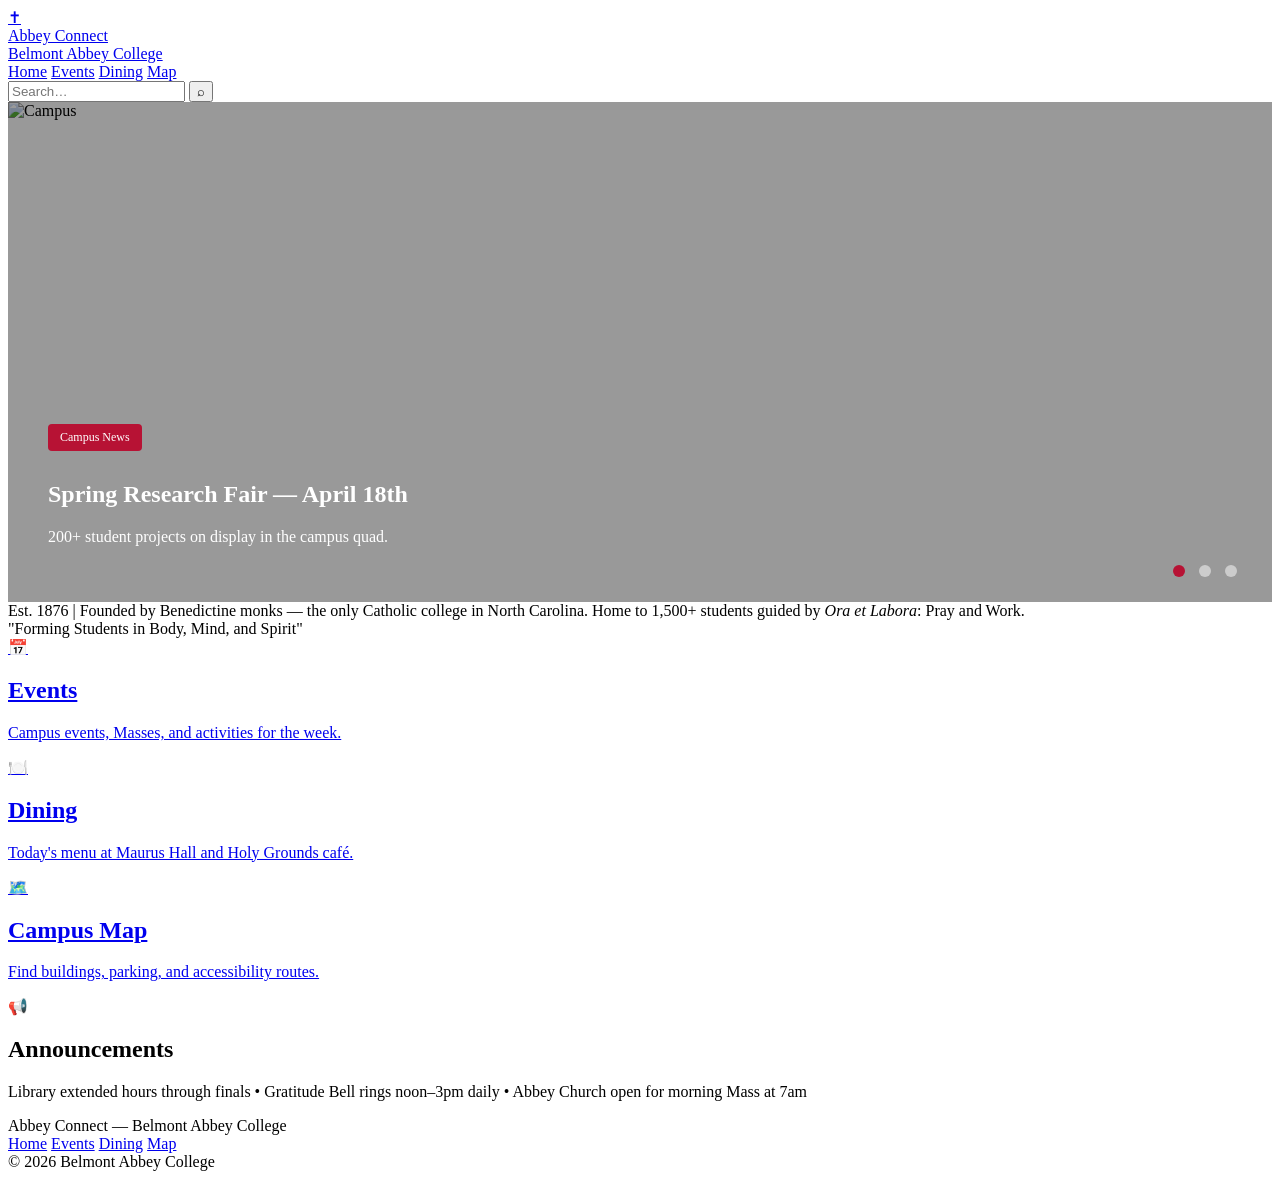
==== index.html @ 9169b960 "Add files via upload final MVP update" ====
<!DOCTYPE html>
<html lang="en">
<head>
  <meta charset="UTF-8" />
  <meta name="viewport" content="width=device-width, initial-scale=1.0" />
  <title>Abbey Connect — Home</title>
  <link rel="preconnect" href="https://fonts.googleapis.com" />
  <link href="https://fonts.googleapis.com/css2?family=Libre+Baskerville:ital,wght@0,400;0,700;1,400&family=Cabin:wght@400;500;600&display=swap" rel="stylesheet" />
  <link rel="stylesheet" href="css/style.css" />
</head>
<body>

  <!-- NAV -->
  <header class="nav">
    <div class="nav-inner">
      <a href="index.html" class="brand">
        <div class="shield">✝</div>
        <div>
          <div class="brand-name">Abbey Connect</div>
          <div class="brand-sub">Belmont Abbey College</div>
        </div>
      </a>
      <nav class="links">
        <a href="index.html" class="link active">Home</a>
        <a href="events.html" class="link">Events</a>
        <a href="dining.html" class="link">Dining</a>
        <a href="map.html" class="link">Map</a>
      </nav>
      <div class="search-row">
        <input type="text" id="searchInput" class="search" placeholder="Search…" />
        <button class="search-btn" onclick="doSearch()">⌕</button>
      </div>
    </div>
  </header>

<!-- SLIDESHOW -->
<section class="hero">
  <div class="slide active">
    <div class="slide-overlay"></div>
    <img src="https://encrypted-tbn0.gstatic.com/images?q=tbn:ANd9GcQvssUSXdxNwv8_qOcikp883IyrOMKsHgpHxg&s" alt="Campus" />
    <div class="slide-text">
      <span class="tag">Campus News</span>
      <h1>Spring Research Fair — April 18th</h1>
      <p>200+ student projects on display in the campus quad.</p>
    </div>
  </div>

  <div class="slide">
    <div class="slide-overlay"></div>
    <img src="https://encrypted-tbn0.gstatic.com/images?q=tbn:ANd9GcQOL46VIlgtaH-UkJZd4ARFxQ_ybtI3n2YIVQ&s" alt="Students" />
    <div class="slide-text">
      <span class="tag">Student Life</span>
      <h1>New Student Center Now Open</h1>
      <p>Come check out the expanded St. Maurus Hall lounge and Holy Grounds café.</p>
    </div>
  </div>

  <div class="slide">
    <div class="slide-overlay"></div>
    <img src="https://belmontabbeycollege.edu/wp-content/uploads/2024/02/DSC09912-copyREV-scaled.jpg" alt="Athletics" />
    <div class="slide-text">
      <span class="tag">Athletics</span>
      <h1>Crusaders Win Conference Championship</h1>
      <p>Men's soccer takes the Conference Carolinas title for the second straight year.</p>
    </div>
  </div>

  <div class="slide-nav">
    <button onclick="goSlide(0)" class="dot active"></button>
    <button onclick="goSlide(1)" class="dot"></button>
    <button onclick="goSlide(2)" class="dot"></button>
  </div>
</section>

<!-- ADD THIS CSS -->
<style>
.hero {
  position: relative;
  width: 100%;
  height: 500px; /* Controls slideshow height */
  overflow: hidden;
}

.slide {
  position: absolute;
  width: 100%;
  height: 100%;
  display: none;
}

.slide.active {
  display: block;
}

.slide img {
  width: 100%;
  height: 100%;
  object-fit: cover; /* 🔥 This makes all images uniform */
}

.slide-overlay {
  position: absolute;
  width: 100%;
  height: 100%;
  background: rgba(0, 0, 0, 0.4);
}

.slide-text {
  position: absolute;
  bottom: 40px;
  left: 40px;
  color: white;
  max-width: 500px;
}

.tag {
  background: #B71234;
  padding: 6px 12px;
  font-size: 12px;
  border-radius: 4px;
  display: inline-block;
  margin-bottom: 10px;
}

.slide-nav {
  position: absolute;
  bottom: 20px;
  right: 30px;
}

.dot {
  width: 12px;
  height: 12px;
  margin: 5px;
  border-radius: 50%;
  border: none;
  background: #ccc;
  cursor: pointer;
}

.dot.active {
  background: #B71234;
}
</style>
  <!-- HISTORY STRIP -->
  <div class="history-strip">
    <span class="est">Est. 1876</span>
    <span class="pipe">|</span>
    <span>Founded by Benedictine monks &mdash; the only Catholic college in North Carolina. Home to 1,500+ students guided by <em>Ora et Labora</em>: Pray and Work.</span>
  </div>

  <!-- SLOGAN -->
  <div class="slogan">"Forming Students in Body, Mind, and Spirit"</div>

  <!-- FEATURE CARDS -->
  <section class="features">
    <a href="events.html" class="card">
      <div class="card-icon">📅</div>
      <h2>Events</h2>
      <p>Campus events, Masses, and activities for the week.</p>
    </a>
    <a href="dining.html" class="card">
      <div class="card-icon">🍽️</div>
      <h2>Dining</h2>
      <p>Today's menu at Maurus Hall and Holy Grounds café.</p>
    </a>
    <a href="map.html" class="card">
      <div class="card-icon">🗺️</div>
      <h2>Campus Map</h2>
      <p>Find buildings, parking, and accessibility routes.</p>
    </a>
    <div class="card wide">
      <div class="card-icon">📢</div>
      <div>
        <h2>Announcements</h2>
        <p>Library extended hours through finals &bull; Gratitude Bell rings noon–3pm daily &bull; Abbey Church open for morning Mass at 7am</p>
      </div>
    </div>
  </section>

  <!-- FOOTER -->
  <footer class="footer">
    <div class="footer-inner">
      <span class="footer-brand">Abbey Connect — Belmont Abbey College</span>
      <div class="footer-links">
        <a href="index.html">Home</a>
        <a href="events.html">Events</a>
        <a href="dining.html">Dining</a>
        <a href="map.html">Map</a>
      </div>
      <span class="footer-copy">&copy; 2026 Belmont Abbey College</span>
    </div>
  </footer>

  <script src="js/script.js"></script>
</body>
</html>
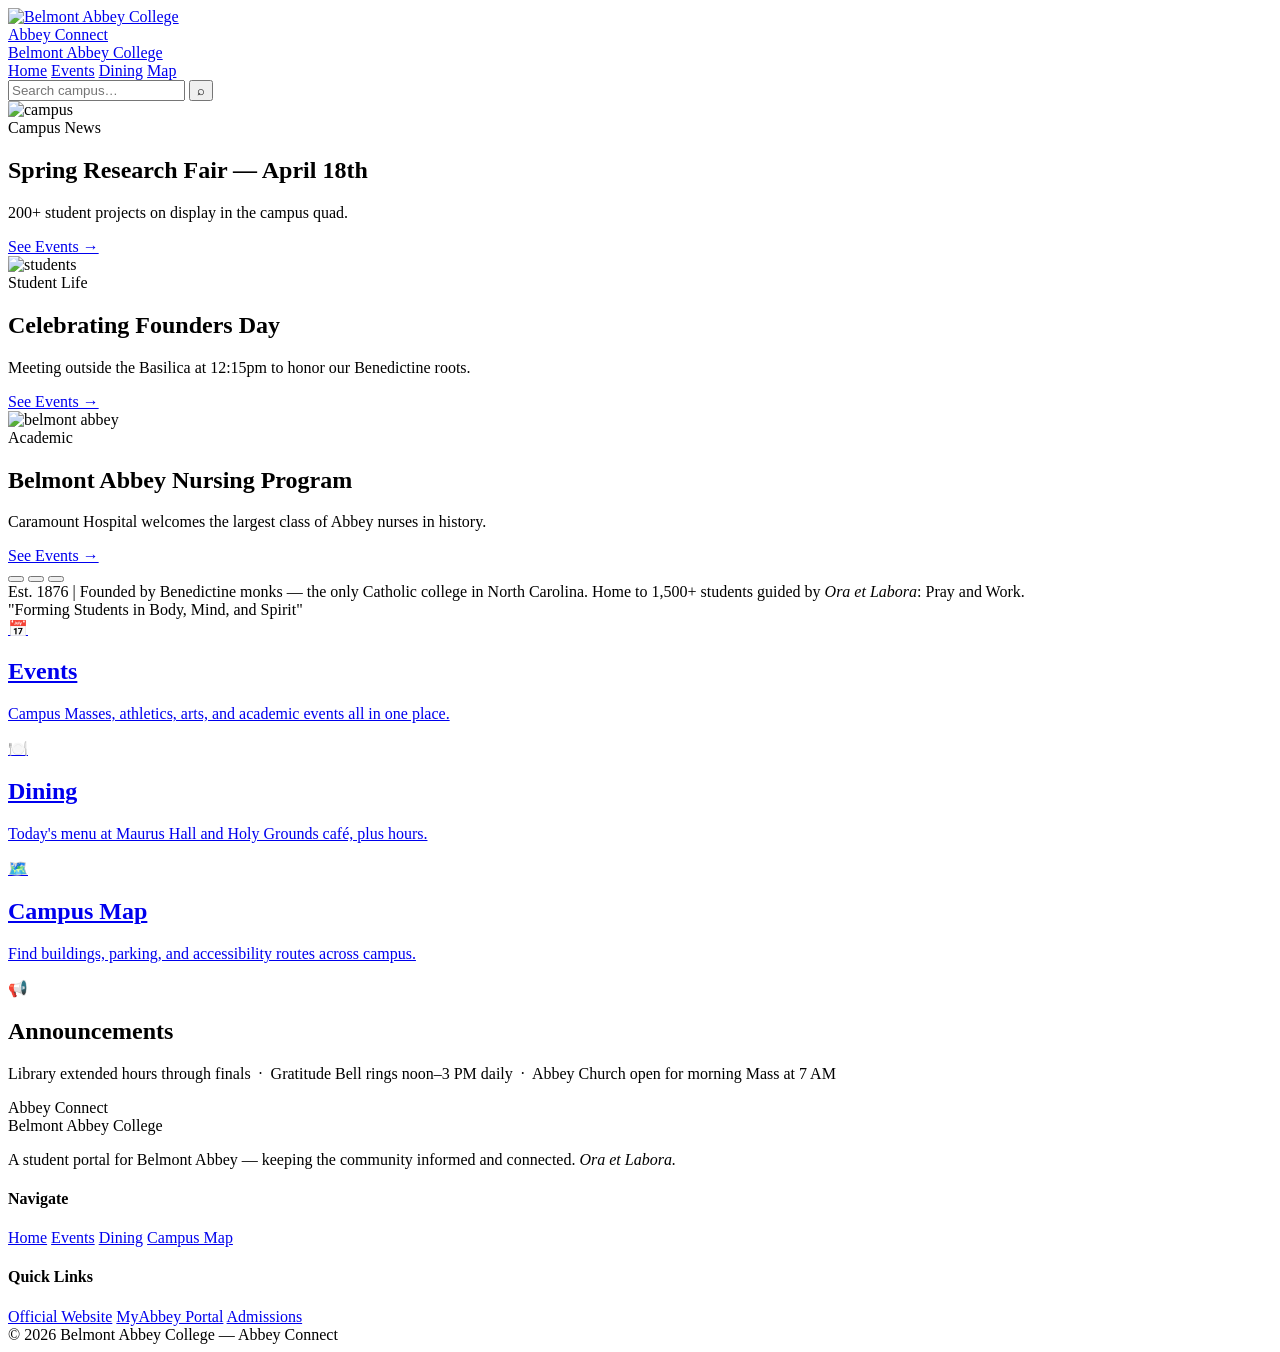
==== commit 3e8b93e9: "Rewritten Index HTML" ====
--- a/index.html
+++ b/index.html
@@ -4,17 +4,15 @@
   <meta charset="UTF-8" />
   <meta name="viewport" content="width=device-width, initial-scale=1.0" />
   <title>Abbey Connect — Home</title>
-  <link rel="preconnect" href="https://fonts.googleapis.com" />
-  <link href="https://fonts.googleapis.com/css2?family=Libre+Baskerville:ital,wght@0,400;0,700;1,400&family=Cabin:wght@400;500;600&display=swap" rel="stylesheet" />
+  <link href="https://fonts.googleapis.com/css2?family=DM+Serif+Display:ital@0;1&family=DM+Sans:wght@300;400;500;600&display=swap" rel="stylesheet" />
   <link rel="stylesheet" href="css/style.css" />
 </head>
 <body>
 
-  <!-- NAV -->
   <header class="nav">
     <div class="nav-inner">
       <a href="index.html" class="brand">
-        <div class="shield">✝</div>
+        <img src="https://belmontabbeycollege.edu/wp-content/uploads/2026/04/BAC150WhiteVertical-scaled-e1776691685237.png" alt="Belmont Abbey College" style="height:40px; width:auto;" />
         <div>
           <div class="brand-name">Abbey Connect</div>
           <div class="brand-sub">Belmont Abbey College</div>
@@ -27,171 +25,111 @@
         <a href="map.html" class="link">Map</a>
       </nav>
       <div class="search-row">
-        <input type="text" id="searchInput" class="search" placeholder="Search…" />
+        <input type="search" class="search" id="searchInput" placeholder="Search campus…" />
         <button class="search-btn" onclick="doSearch()">⌕</button>
       </div>
     </div>
   </header>
 
-<!-- SLIDESHOW -->
-<section class="hero">
-  <div class="slide active">
-    <div class="slide-overlay"></div>
-    <img src="https://encrypted-tbn0.gstatic.com/images?q=tbn:ANd9GcQvssUSXdxNwv8_qOcikp883IyrOMKsHgpHxg&s" alt="Campus" />
-    <div class="slide-text">
-      <span class="tag">Campus News</span>
-      <h1>Spring Research Fair — April 18th</h1>
-      <p>200+ student projects on display in the campus quad.</p>
+  <section class="hero">
+    <div class="slide active">
+      <div class="slide-overlay"></div>
+      <img src="https://belmontabbeycollege.edu/wp-content/uploads/2024/02/DSC09912-copyREV-scaled.jpg" alt="campus" />
+      <div class="slide-text">
+        <div class="eyebrow">Campus News</div>
+        <h1>Spring Research Fair — April 18th</h1>
+        <p>200+ student projects on display in the campus quad.</p>
+        <a href="events.html" class="slide-cta">See Events →</a>
+      </div>
     </div>
-  </div>
-
-  <div class="slide">
-    <div class="slide-overlay"></div>
-    <img src="https://encrypted-tbn0.gstatic.com/images?q=tbn:ANd9GcQOL46VIlgtaH-UkJZd4ARFxQ_ybtI3n2YIVQ&s" alt="Students" />
-    <div class="slide-text">
-      <span class="tag">Student Life</span>
-      <h1>New Student Center Now Open</h1>
-      <p>Come check out the expanded St. Maurus Hall lounge and Holy Grounds café.</p>
+    <div class="slide">
+      <div class="slide-overlay"></div>
+      <img src="https://belmontabbey.org/wp-content/uploads/2021/09/GroupShotWeb.png" alt="students" />
+      <div class="slide-text">
+        <div class="eyebrow">Student Life</div>
+        <h1>Celebrating Founders Day</h1>
+        <p>Meeting outside the Basilica at 12:15pm to honor our Benedictine roots.</p>
+        <a href="events.html" class="slide-cta">See Events →</a>
+      </div>
     </div>
-  </div>
-
-  <div class="slide">
-    <div class="slide-overlay"></div>
-    <img src="https://belmontabbeycollege.edu/wp-content/uploads/2024/02/DSC09912-copyREV-scaled.jpg" alt="Athletics" />
-    <div class="slide-text">
-      <span class="tag">Athletics</span>
-      <h1>Crusaders Win Conference Championship</h1>
-      <p>Men's soccer takes the Conference Carolinas title for the second straight year.</p>
+    <div class="slide">
+      <div class="slide-overlay"></div>
+      <img src="https://npr.brightspotcdn.com/dims4/default/cba0c64/2147483647/strip/true/crop/1024x576+0+0/resize/880x495!/quality/90/?url=http%3A%2F%2Fnpr-brightspot.s3.amazonaws.com%2F22%2Fd0%2F64ecdfbc46988f9c2b0baf92b6c4%2F3crmcbelmontexterior.jpg" alt="belmont abbey" />
+      <div class="slide-text">
+        <div class="eyebrow">Academic</div>
+        <h1>Belmont Abbey Nursing Program</h1>
+        <p>Caramount Hospital welcomes the largest class of Abbey nurses in history.</p>
+        <a href="events.html" class="slide-cta">See Events →</a>
+      </div>
     </div>
-  </div>
-
-  <div class="slide-nav">
-    <button onclick="goSlide(0)" class="dot active"></button>
-    <button onclick="goSlide(1)" class="dot"></button>
-    <button onclick="goSlide(2)" class="dot"></button>
-  </div>
-</section>
-
-<!-- ADD THIS CSS -->
-<style>
-.hero {
-  position: relative;
-  width: 100%;
-  height: 500px; /* Controls slideshow height */
-  overflow: hidden;
-}
-
-.slide {
-  position: absolute;
-  width: 100%;
-  height: 100%;
-  display: none;
-}
-
-.slide.active {
-  display: block;
-}
-
-.slide img {
-  width: 100%;
-  height: 100%;
-  object-fit: cover; /* 🔥 This makes all images uniform */
-}
-
-.slide-overlay {
-  position: absolute;
-  width: 100%;
-  height: 100%;
-  background: rgba(0, 0, 0, 0.4);
-}
-
-.slide-text {
-  position: absolute;
-  bottom: 40px;
-  left: 40px;
-  color: white;
-  max-width: 500px;
-}
-
-.tag {
-  background: #B71234;
-  padding: 6px 12px;
-  font-size: 12px;
-  border-radius: 4px;
-  display: inline-block;
-  margin-bottom: 10px;
-}
-
-.slide-nav {
-  position: absolute;
-  bottom: 20px;
-  right: 30px;
-}
-
-.dot {
-  width: 12px;
-  height: 12px;
-  margin: 5px;
-  border-radius: 50%;
-  border: none;
-  background: #ccc;
-  cursor: pointer;
-}
-
-.dot.active {
-  background: #B71234;
-}
-</style>
-  <!-- HISTORY STRIP -->
-  <div class="history-strip">
-    <span class="est">Est. 1876</span>
-    <span class="pipe">|</span>
-    <span>Founded by Benedictine monks &mdash; the only Catholic college in North Carolina. Home to 1,500+ students guided by <em>Ora et Labora</em>: Pray and Work.</span>
-  </div>
-
-  <!-- SLOGAN -->
-  <div class="slogan">"Forming Students in Body, Mind, and Spirit"</div>
-
-  <!-- FEATURE CARDS -->
-  <section class="features">
-    <a href="events.html" class="card">
-      <div class="card-icon">📅</div>
-      <h2>Events</h2>
-      <p>Campus events, Masses, and activities for the week.</p>
-    </a>
-    <a href="dining.html" class="card">
-      <div class="card-icon">🍽️</div>
-      <h2>Dining</h2>
-      <p>Today's menu at Maurus Hall and Holy Grounds café.</p>
-    </a>
-    <a href="map.html" class="card">
-      <div class="card-icon">🗺️</div>
-      <h2>Campus Map</h2>
-      <p>Find buildings, parking, and accessibility routes.</p>
-    </a>
-    <div class="card wide">
-      <div class="card-icon">📢</div>
-      <div>
-        <h2>Announcements</h2>
-        <p>Library extended hours through finals &bull; Gratitude Bell rings noon–3pm daily &bull; Abbey Church open for morning Mass at 7am</p>
-      </div>
+    <div class="slide-nav">
+      <button onclick="goSlide(0)" class="dot active"></button>
+      <button onclick="goSlide(1)" class="dot"></button>
+      <button onclick="goSlide(2)" class="dot"></button>
     </div>
   </section>
 
-  <!-- FOOTER -->
+  <div class="strip">
+    <span class="est">Est. 1876</span>
+    <span class="pipe">|</span>
+    <span>Founded by Benedictine monks — the only Catholic college in North Carolina. Home to 1,500+ students guided by <em>Ora et Labora</em>: Pray and Work.</span>
+  </div>
+
+  <div class="slogan">"Forming Students in Body, Mind, and Spirit"</div>
+
+  <main>
+    <div class="cards">
+      <a href="events.html" class="card">
+        <div class="card-icon">📅</div>
+        <h2>Events</h2>
+        <p>Campus Masses, athletics, arts, and academic events all in one place.</p>
+      </a>
+      <a href="dining.html" class="card">
+        <div class="card-icon">🍽️</div>
+        <h2>Dining</h2>
+        <p>Today's menu at Maurus Hall and Holy Grounds café, plus hours.</p>
+      </a>
+      <a href="map.html" class="card">
+        <div class="card-icon">🗺️</div>
+        <h2>Campus Map</h2>
+        <p>Find buildings, parking, and accessibility routes across campus.</p>
+      </a>
+      <div class="card wide">
+        <div class="card-icon">📢</div>
+        <div>
+          <h2>Announcements</h2>
+          <p>Library extended hours through finals &nbsp;·&nbsp; Gratitude Bell rings noon–3 PM daily &nbsp;·&nbsp; Abbey Church open for morning Mass at 7 AM</p>
+        </div>
+      </div>
+    </div>
+  </main>
+
   <footer class="footer">
-    <div class="footer-inner">
-      <span class="footer-brand">Abbey Connect — Belmont Abbey College</span>
-      <div class="footer-links">
+    <div class="footer-top">
+      <div class="footer-brand">
+        <div class="footer-brand-name">Abbey Connect</div>
+        <div class="footer-brand-sub">Belmont Abbey College</div>
+        <p>A student portal for Belmont Abbey — keeping the community informed and connected. <em>Ora et Labora.</em></p>
+      </div>
+      <div class="footer-col">
+        <h4>Navigate</h4>
         <a href="index.html">Home</a>
         <a href="events.html">Events</a>
         <a href="dining.html">Dining</a>
-        <a href="map.html">Map</a>
+        <a href="map.html">Campus Map</a>
       </div>
-      <span class="footer-copy">&copy; 2026 Belmont Abbey College</span>
+      <div class="footer-col">
+        <h4>Quick Links</h4>
+        <a href="https://belmontabbeycollege.edu/" target="_blank">Official Website</a>
+        <a href="https://thehub.bac.edu/" target="_blank">MyAbbey Portal</a>
+        <a href="https://belmontabbeycollege.edu/admissions/" target="_blank">Admissions</a>
+      </div>
+    </div>
+    <div class="footer-bottom">
+      <span class="footer-copy">&copy; 2026 Belmont Abbey College — Abbey Connect</span>
     </div>
   </footer>
 
   <script src="js/script.js"></script>
 </body>
-</html>
+</html>
